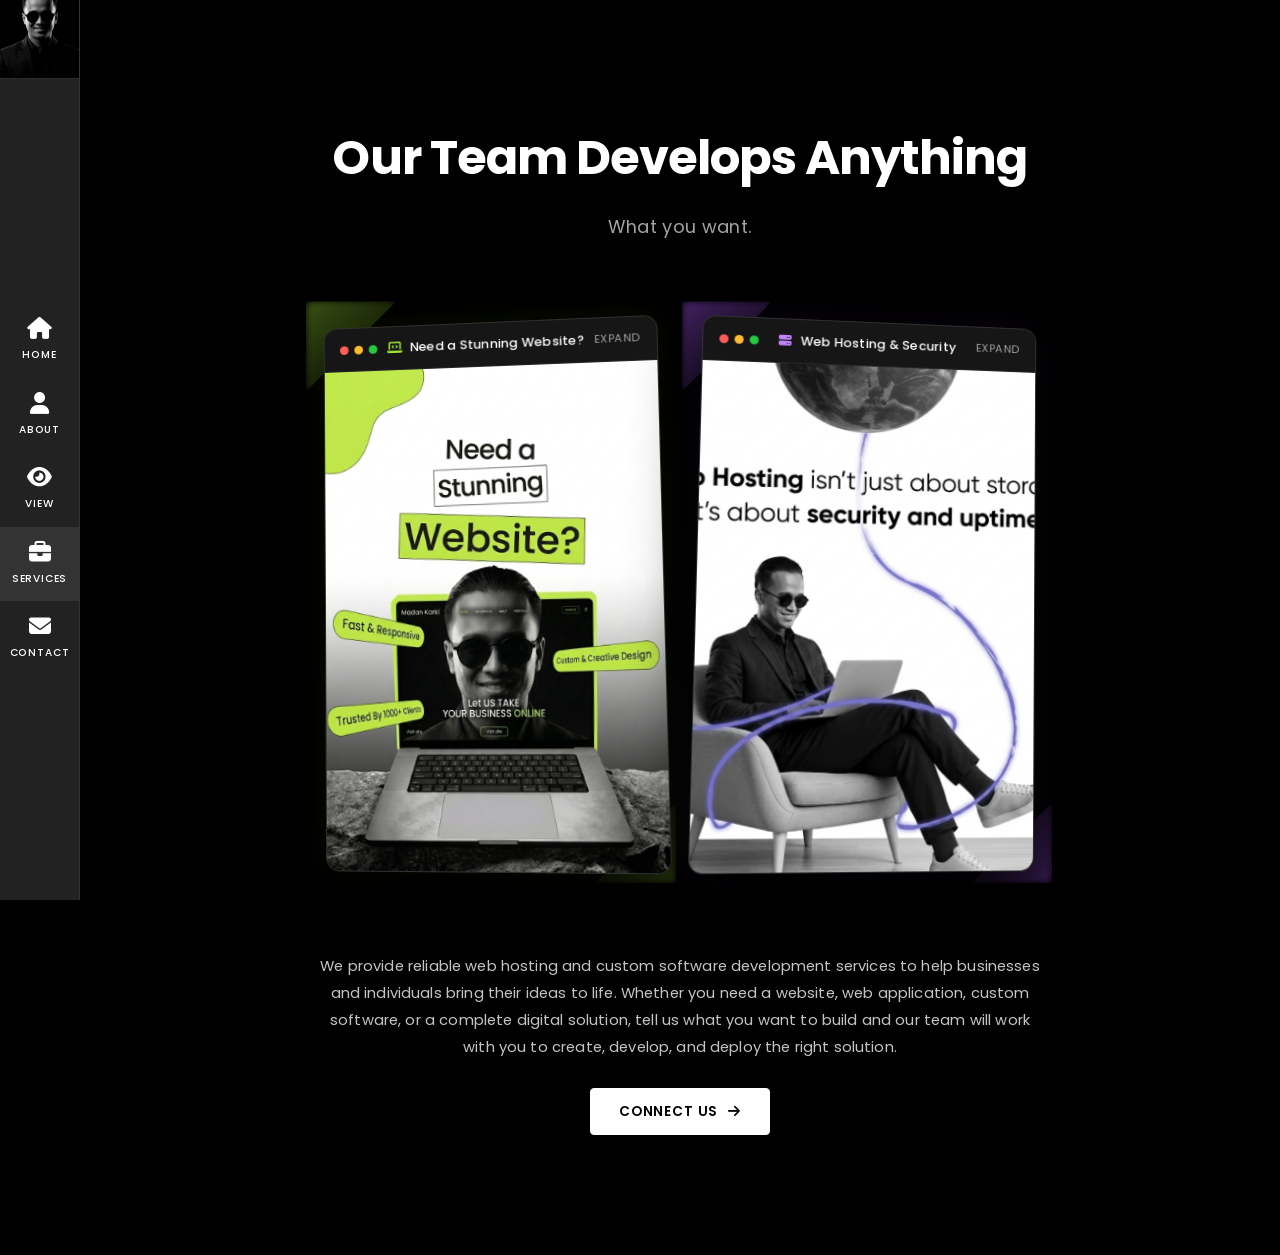
==== services.html @ d1eb4530 "Add services page description, connect button, contact phone input, and SEO optimizations" ====
<!DOCTYPE html>
<html lang="en">

<head>
  <meta charset="UTF-8">
  <meta name="viewport" content="width=device-width, initial-scale=1.0">
  <title>Services | Our Team Develops Anything - Madan Karki</title>
  <meta name="description" content="We provide reliable web hosting and custom software development services to help businesses and individuals bring their ideas to life.">
  <meta name="keywords" content="Madan Karki Services, Web Hosting, Software Development, Custom Web Apps, Web Design Nepal, Digital Solutions">
  <meta name="author" content="Madan Karki">
  <meta name="robots" content="index, follow">

  <!-- Canonical & Social Previews -->
  <link rel="canonical" href="https://madankarki11.com.np/services.html">
  <meta property="og:type" content="website">
  <meta property="og:title" content="Services | Our Team Develops Anything - Madan Karki">
  <meta property="og:description" content="We provide reliable web hosting and custom software development services to help businesses and individuals bring their ideas to life.">
  <meta property="og:url" content="https://madankarki11.com.np/services.html">
  <meta property="og:image" content="https://madankarki11.com.np/assets/images/profile.jpg">
  <meta name="twitter:card" content="summary_large_image">
  <meta name="twitter:title" content="Services | Our Team Develops Anything - Madan Karki">
  <meta name="twitter:description" content="Reliable web hosting and custom software development services by Madan Karki.">
  <meta name="twitter:image" content="https://madankarki11.com.np/assets/images/profile.jpg">

  <!-- Favicon -->
  <link rel="icon" type="image/jpeg" href="assets/images/profile.jpg">

  <!-- Fonts & Icons -->
  <link rel="preconnect" href="https://fonts.googleapis.com">
  <link rel="preconnect" href="https://fonts.gstatic.com" crossorigin>
  <link
    href="https://fonts.googleapis.com/css2?family=Montserrat:wght@400;500;600;700&family=Poppins:wght@300;400;500;600;700&display=swap"
    rel="stylesheet">
  <link rel="stylesheet" href="https://cdnjs.cloudflare.com/ajax/libs/font-awesome/6.5.1/css/all.min.css"
    integrity="sha512-DTOQO9RWCH3ppGqcWaEA1BIZOC6xxalwEsw9c2QQeAIftl+Vegovlnee1c9QX4TctnWMn13TZye+giMm8e2LwA=="
    crossorigin="anonymous" referrerpolicy="no-referrer">
  <link rel="stylesheet" href="css/styles.css?v=2.1">
</head>

<body>

  <!-- Sidebar Navigation -->
  <aside class="sidebar" id="sidebar">
    <div class="sidebar__profile">
      <img src="assets/images/profile.jpg" alt="Madan Karki profile photo" class="sidebar__profile-img">
    </div>
    <nav class="sidebar__nav" aria-label="Primary">
      <ul>
        <li>
          <a href="index.html#home" class="nav-link" data-section="home">
            <i class="nav-icon fa-solid fa-house"></i>
            <span>Home</span>
          </a>
        </li>
        <li>
          <a href="index.html#about" class="nav-link" data-section="about">
            <i class="nav-icon fa-solid fa-user"></i>
            <span>About</span>
          </a>
        </li>
        <li>
          <a href="view.html" class="nav-link" data-section="projects">
            <i class="nav-icon fa-solid fa-eye"></i>
            <span>View</span>
          </a>
        </li>
        <li>
          <a href="services.html" class="nav-link active" data-section="services">
            <i class="nav-icon fa-solid fa-briefcase"></i>
            <span>Services</span>
          </a>
        </li>
        <li>
          <a href="index.html#contact" class="nav-link" data-section="contact">
            <i class="nav-icon fa-solid fa-envelope"></i>
            <span>Contact</span>
          </a>
        </li>
      </ul>
    </nav>
  </aside>

  <!-- Main Content -->
  <main class="main">

    <!-- Services Section -->
    <section class="section hero services-hero">
      <div class="hero__text">
        <h1 class="hero__title">Our Team Develops Anything</h1>
        <p class="hero__subtitle">What you want.</p>
      </div>

      <!-- Side-by-Side Showcase Grid -->
      <div class="services-showcase-grid">

        <!-- Card 1: Web Design & Development Showcase -->
        <div class="services-showcase-wrap">
          <!-- Glowing Triangular Backdrop Accents -->
          <div class="services-triangle-backdrop"></div>
          <div class="services-triangle-backdrop services-triangle-backdrop--bottom"></div>

          <div class="services-mockup-card zoomable-card" id="services-mockup-card-1">
            <div class="services-mockup-header">
              <div class="services-mockup-dots">
                <span></span><span></span><span></span>
              </div>
              <div class="services-mockup-title">
                <i class="fa-solid fa-laptop-code"></i>
                <span>Need a Stunning Website?</span>
              </div>
              <span class="services-mockup-hint">Expand</span>
            </div>
            <div class="services-mockup-body">
              <img src="assets/images/website-image.jpg"
                alt="Need a Stunning Website? Let Us Take Your Business Online - Madan Karki"
                class="services-mockup-img zoomable-img" id="services-mockup-img-1">
            </div>
          </div>
        </div>

        <!-- Card 2: Web Hosting & Security Showcase -->
        <div class="services-showcase-wrap">
          <!-- Glowing Triangular Backdrop Accents (Purple) -->
          <div class="services-triangle-backdrop services-triangle-backdrop--purple"></div>
          <div class="services-triangle-backdrop services-triangle-backdrop--purple-bottom"></div>

          <div class="services-mockup-card services-mockup-card--purple zoomable-card" id="services-mockup-card-2">
            <div class="services-mockup-header">
              <div class="services-mockup-dots">
                <span></span><span></span><span></span>
              </div>
              <div class="services-mockup-title services-mockup-title--purple">
                <i class="fa-solid fa-server"></i>
                <span>Web Hosting &amp; Security</span>
              </div>
              <span class="services-mockup-hint">Expand</span>
            </div>
            <div class="services-mockup-body">
              <img src="assets/images/web-hosting.jpg"
                alt="Web Hosting isn't just about storage it's about security and uptime - Madan Karki"
                class="services-mockup-img zoomable-img" id="services-mockup-img-2">
            </div>
          </div>
        </div>

      </div>

      <!-- Services Description & Call to Action -->
      <div class="services-cta-wrap">
        <p class="services-description">
          We provide reliable web hosting and custom software development services to help businesses and individuals
          bring their ideas to life. Whether you need a website, web application, custom software, or a complete digital
          solution, tell us what you want to build and our team will work with you to create, develop, and deploy the
          right solution.
        </p>
        <a href="index.html#contact" class="services-connect-btn" id="services-connect-btn">
          <span>Connect Us</span>
          <i class="fa-solid fa-arrow-right"></i>
        </a>
      </div>
    </section>

  </main>

  <!-- Lightbox Modal for Full-Screen Image Viewing -->
  <div class="image-lightbox" id="image-lightbox">
    <button type="button" class="lightbox-close" id="lightbox-close" aria-label="Close Lightbox">&times;</button>
    <img src="" alt="Enlarged preview" class="lightbox-img" id="lightbox-img">
    <p class="lightbox-caption" id="lightbox-caption"></p>
  </div>

  <script src="js/main.js?v=2.1"></script>
  <script>
    // Lightbox modal for clicking image to inspect full size
    const lightbox = document.getElementById('image-lightbox');
    const lightboxImg = document.getElementById('lightbox-img');
    const lightboxCaption = document.getElementById('lightbox-caption');
    const lightboxClose = document.getElementById('lightbox-close');

    document.querySelectorAll('.zoomable-img, .zoomable-card').forEach(item => {
      item.addEventListener('click', (e) => {
        const img = item.tagName === 'IMG' ? item : item.querySelector('img');
        if (lightbox && lightboxImg && img) {
          lightboxImg.src = img.src;
          lightboxCaption.textContent = img.alt || 'Services Preview';
          lightbox.classList.add('is-open');
        }
      });
    });

    if (lightboxClose && lightbox) {
      lightboxClose.addEventListener('click', () => {
        lightbox.classList.remove('is-open');
      });

      lightbox.addEventListener('click', (e) => {
        if (e.target === lightbox) {
          lightbox.classList.remove('is-open');
        }
      });
    }

    document.addEventListener('keydown', (e) => {
      if (e.key === 'Escape' && lightbox && lightbox.classList.contains('is-open')) {
        lightbox.classList.remove('is-open');
      }
    });
  </script>
</body>

</html>
---- css/styles.css ----
/* =========================================
   Reset & base
========================================= */
* {
  margin: 0;
  padding: 0;
  box-sizing: border-box;
}

:root {
  --bg: black;
  --bg-elevated: black;
  --sidebar-bg: #222222;
  --text-primary: #ffffff;
  --text-secondary: #a3a3a3;
  --border-subtle: rgba(255, 255, 255, 0.08);
  --accent: #ffffff;
  --sidebar-width: 80px;
  --transition-fast: 0.2s ease;
  --transition-med: 0.35s ease;
  --font: 'Poppins', -apple-system, BlinkMacSystemFont, 'Segoe UI', sans-serif;
}

html {
  scroll-behavior: smooth;
}

body {
  font-family: var(--font);
  background: var(--bg);
  color: var(--text-primary);
  overflow-x: hidden;
  line-height: 1.6;
}

img {
  max-width: 100%;
  display: block;
}

ul {
  list-style: none;
}

a {
  color: inherit;
  text-decoration: none;
}

section.section {
  padding: 120px 6vw;
  min-height: 100vh;
  display: flex;
  flex-direction: column;
  justify-content: center;
}

.section-header {
  margin-bottom: 48px;
}

.section-kicker {
  text-transform: uppercase;
  letter-spacing: 0.2em;
  font-size: 0.75rem;
  color: var(--text-secondary);
  margin-bottom: 8px;
}

.section-title {
  font-size: clamp(1.8rem, 3vw, 2.6rem);
  font-weight: 600;
  color: var(--text-primary);
  font-family: 'Montserrat', sans-serif;
  letter-spacing: -0.01em;
}

/* =========================================
   Sidebar
========================================= */
.sidebar {
  position: fixed;
  top: 0;
  left: 0;
  height: 100vh;
  width: var(--sidebar-width);
  background: var(--sidebar-bg);
  border-right: 1px solid var(--border-subtle);
  display: flex;
  flex-direction: column;
  align-items: center;
  z-index: 100;
}

.sidebar__profile {
  width: 100%;
  aspect-ratio: 1 / 1;
  overflow: hidden;
  border-bottom: 1px solid var(--border-subtle);
  background: #1a1a1a;
}

.sidebar__profile-img {
  width: 100%;
  height: 100%;
  object-fit: cover;
  filter: grayscale(100%) contrast(1.1);
  opacity: 1;
  transition: opacity 0.35s ease, filter 0.35s ease;
}

.sidebar__nav {
  flex: 1;
  display: flex;
  align-items: center;
  width: 100%;
}

.sidebar__nav ul {
  width: 100%;
  display: flex;
  flex-direction: column;
}

.nav-link {
  display: flex;
  flex-direction: column;
  align-items: center;
  justify-content: center;
  gap: 8px;
  width: 100%;
  min-height: 74px;
  padding: 14px 6px;
  background: var(--sidebar-bg);
  color: #ffffff;
  transition: background var(--transition-fast), color var(--transition-fast);
}

.nav-link:hover,
.nav-link:focus-visible {
  background: #ffffff;
  color: #000000;
}

.nav-link:hover .nav-icon,
.nav-link:hover span {
  color: #000000;
}

.nav-link.active {
  background: #333333;
  color: #ffffff;
}

.nav-link.active:hover {
  background: #ffffff;
  color: #000000;
}

.nav-icon {
  font-size: 22px;
  line-height: 1;
  color: inherit;
  transition: color var(--transition-fast), transform var(--transition-fast);
}

.nav-link:hover .nav-icon {
  transform: translateY(-1px);
}

.nav-link span {
  font-size: 0.65rem;
  font-weight: 500;
  letter-spacing: 0.08em;
  text-transform: uppercase;
  color: inherit;
  transition: color var(--transition-fast);
}

/* =========================================
   Main content offset
========================================= */
.main {
  margin-left: var(--sidebar-width);
}

/* =========================================
   Hero
========================================= */
.hero {
  align-items: center;
  text-align: center;
  gap: 40px;
  position: relative;
  padding-top: 100px;
  padding-bottom: 80px;
}

.hero__text {
  max-width: 720px;
}

.hero__title {
  font-size: clamp(2.4rem, 6vw, 4.5rem);
  font-weight: 700;
  letter-spacing: -0.02em;
  color: var(--text-primary);
}

.hero__title span {
  color: var(--text-primary);
}

.hero__subtitle {
  margin-top: 16px;
  font-size: clamp(1rem, 1.6vw, 1.25rem);
  color: var(--text-secondary);
  letter-spacing: 0.02em;
}

.hero__image-wrap {
  position: relative;
  width: min(560px, 90vw);
  max-width: 100%;
  margin: 0 auto;
  border-radius: 6px;
  overflow: hidden;
  background: #0d0d0d;
  box-shadow: 0 25px 50px rgba(0, 0, 0, 0.6);
  cursor: pointer;
  -webkit-tap-highlight-color: transparent;
  user-select: none;
}

.hero__image {
  width: 100%;
  height: auto;
  display: block;
  object-fit: cover;
  filter: grayscale(100%) contrast(1.15);
  transition: opacity 0.5s cubic-bezier(0.4, 0, 0.2, 1), transform 0.5s cubic-bezier(0.4, 0, 0.2, 1), filter 0.35s ease;
}

.hero__image--primary {
  opacity: 1;
  transform: scale(1);
}

.hero__image--hover {
  position: absolute;
  top: 0;
  left: 0;
  width: 100%;
  height: 100%;
  opacity: 0;
  transform: scale(1);
  pointer-events: none;
}

/* Desktop Hover */
@media (hover: hover) {
  .hero__image-wrap:hover .hero__image--primary {
    opacity: 0;
    transform: scale(1.02);
  }

  .hero__image-wrap:hover .hero__image--hover {
    opacity: 1;
    transform: scale(1.02);
  }
}

/* Active / Mobile Tap State */
.hero__image-wrap.is-active .hero__image--primary {
  opacity: 0;
  transform: scale(1.02);
}

.hero__image-wrap.is-active .hero__image--hover {
  opacity: 1;
  transform: scale(1.02);
}

.scroll-cue {
  position: absolute;
  bottom: 24px;
  left: 50%;
  transform: translateX(-50%);
  width: 24px;
  height: 40px;
  border: 1px solid var(--border-subtle);
  border-radius: 20px;
  display: flex;
  justify-content: center;
  padding-top: 6px;
}

.scroll-cue span {
  width: 4px;
  height: 4px;
  background: var(--text-secondary);
  border-radius: 50%;
  animation: scrollcue 1.6s infinite;
}

@keyframes scrollcue {
  0% {
    opacity: 1;
    transform: translateY(0);
  }

  100% {
    opacity: 0;
    transform: translateY(14px);
  }
}

/* =========================================
   Intro (below hero image)
========================================= */
.intro {
  min-height: 0;
  background: #000;
  padding: 70px 6vw 90px;
  display: block;
}

.intro__inner {
  max-width: 1060px;
  margin-left: clamp(24px, 5vw, 70px);
}

.intro__heading {
  font-size: clamp(1.6rem, 3vw, 2.2rem);
  font-weight: 600;
  color: var(--text-primary);
  margin-bottom: 20px;
  font-family: 'Montserrat', sans-serif;
  letter-spacing: -0.01em;
}

.intro__divider {
  border: none;
  border-top: 1px solid var(--border-subtle);
  margin-bottom: 28px;
}

.intro__text {
  color: var(--text-secondary);
  font-size: clamp(1rem, 1.15vw, 1.1rem);
  line-height: 1.85;
  letter-spacing: 0.01em;
}

/* =========================================
   About
========================================= */
.about__grid {
  display: grid;
  grid-template-columns: 1.2fr 1fr 1fr;
  gap: 48px;
}

.about__intro p {
  color: var(--text-secondary);
  margin-bottom: 16px;
}

.about__skills h3,
.about__experience h3 {
  font-size: 1rem;
  text-transform: uppercase;
  letter-spacing: 0.1em;
  margin-bottom: 20px;
  color: var(--text-primary);
}

.skill-list li {
  color: var(--text-secondary);
  padding: 8px 0;
  border-bottom: 1px solid var(--border-subtle);
}

.timeline li {
  padding-bottom: 20px;
  margin-bottom: 20px;
  border-bottom: 1px solid var(--border-subtle);
}

.timeline__year {
  display: block;
  font-size: 0.75rem;
  letter-spacing: 0.08em;
  text-transform: uppercase;
  color: var(--text-secondary);
  margin-bottom: 4px;
}

.timeline__role {
  display: block;
  font-weight: 500;
  margin-bottom: 6px;
}

.timeline p {
  color: var(--text-secondary);
  font-size: 0.9rem;
}

/* =========================================
   Skills
========================================= */
.skills {
  background: #000;
}

.skills .section-header {
  max-width: 1060px;
  margin-left: clamp(24px, 5vw, 70px);
}

.skills__bars {
  display: flex;
  flex-direction: column;
  gap: 34px;
  max-width: 1060px;
  margin-left: clamp(24px, 5vw, 70px);
  margin-bottom: 64px;
  text-align: center;
}

.skill-bar__label {
  display: flex;
  justify-content: space-between;
  margin-bottom: 14px;
  font-size: 0.8rem;
  letter-spacing: 0.12em;
  text-transform: uppercase;
  color: var(--text-primary);
}

.skill-bar__track {
  width: 100%;
  height: 6px;
  background: #2a2a2a;
  border-radius: 3px;
  overflow: hidden;
}

.skill-bar__fill {
  height: 100%;
  background: #f2f2f2;
  border-radius: 3px;
  transition: width 1s ease;
}

.stats {
  display: flex;
  justify-content: space-between;
  align-items: center;
  gap: 24px;
  background: #f2f2f2;
  border-radius: 6px;
  padding: 40px 6vw;
  max-width: 1060px;
  margin-left: clamp(24px, 5vw, 70px);
  margin-bottom: 48px;
}

.stats__item {
  display: flex;
  flex-direction: column;
  align-items: center;
  gap: 6px;
  flex: 1;
  text-align: center;
}

.stats__number {
  font-size: clamp(1.8rem, 3vw, 2.6rem);
  font-weight: 700;
  color: #0a0a0a;
}

.stats__label {
  font-size: 0.8rem;
  letter-spacing: 0.08em;
  text-transform: uppercase;
  color: #4a4a4a;
}

.btn-resume {
  align-self: flex-start;
  width: fit-content;
  display: inline-flex;
  align-items: center;
  gap: 12px;
  background: #f2f2f2;
  color: #0a0a0a;
  padding: 14px 28px;
  border-radius: 4px;
  font-size: 0.85rem;
  font-weight: 600;
  letter-spacing: 0.05em;
  text-transform: uppercase;
  margin-left: clamp(24px, 5vw, 70px);
  transition: background var(--transition-fast), transform var(--transition-fast);
}

.btn-resume:hover {
  background: #ffffff;
  transform: translateY(-2px);
}

/* =========================================
   Reputation
========================================= */
.reputation {
  background: #000;
}

.reputation .section-header {
  max-width: 1060px;
  margin-left: clamp(24px, 5vw, 70px);
}

.reputation__list {
  display: flex;
  flex-direction: column;
  gap: 48px;
  max-width: 1060px;
  margin-left: clamp(24px, 5vw, 70px);
}

.testimonial {
  display: flex;
  align-items: flex-start;
  gap: 20px;
}

.testimonial__avatar {
  width: 56px;
  height: 56px;
  flex-shrink: 0;
  border-radius: 50%;
  object-fit: cover;
  filter: grayscale(100%) contrast(1.1);
}

.testimonial__meta {
  margin-bottom: 10px;
}

.testimonial__name {
  color: var(--text-primary);
  font-weight: 600;
}

.testimonial__position {
  color: var(--text-secondary);
  font-size: 0.9rem;
}

.testimonial__quote {
  color: var(--text-secondary);
  line-height: 1.8;
}

/* =========================================
   Projects
========================================= */
.project-grid {
  display: grid;
  grid-template-columns: repeat(3, 1fr);
  gap: 32px;
}

.project-card {
  background: var(--bg-elevated);
  border: 1px solid var(--border-subtle);
  border-radius: 6px;
  overflow: hidden;
  transition: transform var(--transition-med), border-color var(--transition-med);
}

.project-card:hover {
  transform: translateY(-6px);
  border-color: rgba(255, 255, 255, 0.2);
}

.project-card__image {
  aspect-ratio: 16 / 10;
  overflow: hidden;
  background: #1a1a1a;
}

.project-card__image img {
  width: 100%;
  height: 100%;
  object-fit: cover;
  filter: grayscale(60%);
  transition: filter var(--transition-med), transform var(--transition-med);
}

.project-card:hover .project-card__image img {
  filter: grayscale(0%);
  transform: scale(1.05);
}

.project-card__body {
  padding: 24px;
}

.project-card__body h3 {
  font-size: 1.1rem;
  margin-bottom: 10px;
}

.project-card__body p {
  color: var(--text-secondary);
  font-size: 0.9rem;
  margin-bottom: 16px;
}

.tags {
  display: flex;
  flex-wrap: wrap;
  gap: 8px;
  margin-bottom: 20px;
}

.tags span {
  font-size: 0.7rem;
  letter-spacing: 0.05em;
  text-transform: uppercase;
  color: var(--text-secondary);
  border: 1px solid var(--border-subtle);
  padding: 4px 10px;
  border-radius: 20px;
}

.btn-view {
  display: inline-block;
  font-size: 0.8rem;
  letter-spacing: 0.05em;
  text-transform: uppercase;
  padding: 10px 20px;
  border: 1px solid var(--text-primary);
  border-radius: 4px;
  transition: background var(--transition-fast), color var(--transition-fast);
}

.btn-view:hover {
  background: var(--text-primary);
  color: #000;
}

/* =========================================
   Services Page Showcase
========================================= */
.services-hero {
  min-height: 100vh;
  padding: 60px 4vw 80px;
  display: flex;
  flex-direction: column;
  align-items: center;
  justify-content: center;
  text-align: center;
}

.services-hero .hero__text {
  max-width: 700px;
  text-align: center;
  margin: 0 auto;
}

.services-hero .hero__title {
  font-size: clamp(2rem, 4vw, 3rem);
  font-weight: 700;
  color: var(--text-primary);
  margin-bottom: 10px;
}

.services-hero .hero__subtitle {
  font-size: clamp(1rem, 1.4vw, 1.2rem);
  color: var(--text-secondary);
}

.services-showcase-grid {
  display: flex;
  flex-direction: row;
  justify-content: center;
  align-items: stretch;
  gap: 36px;
  flex-wrap: wrap;
  max-width: 820px;
  width: 100%;
  margin: 36px auto 0;
}

.services-showcase-wrap {
  position: relative;
  flex: 1 1 300px;
  max-width: 340px;
  min-width: 280px;
  perspective: 1200px;
}

/* Subtle glowing triangular backdrop accents */
.services-triangle-backdrop {
  position: absolute;
  top: -16px;
  left: -16px;
  width: 90px;
  height: 90px;
  background: linear-gradient(135deg, rgba(163, 230, 53, 0.35), rgba(163, 230, 53, 0.02));
  clip-path: polygon(0% 0%, 100% 0%, 0% 100%);
  border-radius: 6px;
  filter: blur(3px);
  pointer-events: none;
  z-index: 0;
  animation: triangleGlow 4s ease-in-out infinite alternate;
}

.services-triangle-backdrop--bottom {
  top: auto;
  bottom: -14px;
  right: -14px;
  left: auto;
  width: 80px;
  height: 80px;
  background: linear-gradient(315deg, rgba(163, 230, 53, 0.3), transparent);
  clip-path: polygon(100% 100%, 0% 100%, 100% 0%);
}

.services-triangle-backdrop--purple {
  background: linear-gradient(135deg, rgba(168, 85, 247, 0.4), rgba(168, 85, 247, 0.02));
}

.services-triangle-backdrop--purple-bottom {
  top: auto;
  bottom: -14px;
  right: -14px;
  left: auto;
  width: 80px;
  height: 80px;
  background: linear-gradient(315deg, rgba(168, 85, 247, 0.35), transparent);
  clip-path: polygon(100% 100%, 0% 100%, 100% 0%);
}

@keyframes triangleGlow {
  0% {
    opacity: 0.6;
    transform: scale(0.96) rotate(0deg);
  }

  100% {
    opacity: 1;
    transform: scale(1.06) rotate(3deg);
  }
}

/* Angled Mockup Card with Triangular 3D Perspective */
.services-mockup-card {
  position: relative;
  z-index: 1;
  background: #0f0f0f;
  border: 1px solid rgba(255, 255, 255, 0.14);
  border-radius: 14px;
  overflow: hidden;
  box-shadow: 0 25px 60px rgba(0, 0, 0, 0.8), 0 0 35px rgba(163, 230, 53, 0.08);
  transform: perspective(1000px) rotateY(-3deg) rotateX(2deg) rotate(-1deg);
  transform-origin: center center;
  transition: transform 0.5s cubic-bezier(0.2, 0.8, 0.2, 1),
    border-color 0.4s ease,
    box-shadow 0.4s ease;
  cursor: zoom-in;
  display: flex;
  flex-direction: column;
  height: 100%;
}

.services-mockup-card--purple {
  box-shadow: 0 25px 60px rgba(0, 0, 0, 0.8), 0 0 35px rgba(168, 85, 247, 0.08);
  transform: perspective(1000px) rotateY(3deg) rotateX(2deg) rotate(1deg);
}

.services-mockup-card:hover {
  transform: perspective(1000px) rotateY(0deg) rotateX(0deg) rotate(0deg) scale(1.02);
  border-color: rgba(163, 230, 53, 0.5);
  box-shadow: 0 30px 70px rgba(0, 0, 0, 0.9), 0 0 50px rgba(163, 230, 53, 0.22);
}

.services-mockup-card--purple:hover {
  border-color: rgba(168, 85, 247, 0.6);
  box-shadow: 0 30px 70px rgba(0, 0, 0, 0.9), 0 0 50px rgba(168, 85, 247, 0.25);
}

.services-mockup-header {
  display: flex;
  align-items: center;
  justify-content: space-between;
  padding: 12px 16px;
  background: #161616;
  border-bottom: 1px solid rgba(255, 255, 255, 0.08);
}

.services-mockup-dots {
  display: flex;
  gap: 6px;
}

.services-mockup-dots span {
  width: 9px;
  height: 9px;
  border-radius: 50%;
}

.services-mockup-dots span:nth-child(1) {
  background: #ff5f56;
}

.services-mockup-dots span:nth-child(2) {
  background: #ffbd2e;
}

.services-mockup-dots span:nth-child(3) {
  background: #27c93f;
}

.services-mockup-title {
  font-size: 0.8rem;
  font-weight: 500;
  color: var(--text-primary);
  display: flex;
  align-items: center;
  gap: 8px;
  letter-spacing: 0.02em;
}

.services-mockup-title i {
  color: #a3e635;
}

.services-mockup-title--purple i {
  color: #c084fc;
}

.services-mockup-hint {
  font-size: 0.7rem;
  color: var(--text-secondary);
  text-transform: uppercase;
  letter-spacing: 0.05em;
}

.services-mockup-body {
  position: relative;
  background: #080808;
  overflow: hidden;
  flex: 1;
}

.services-mockup-img {
  width: 100%;
  height: 100%;
  display: block;
  object-fit: cover;
  transition: transform 0.4s ease;
}

.services-mockup-card:hover .services-mockup-img {
  transform: scale(1.015);
}

/* Services CTA & Description Block */
.services-cta-wrap {
  margin: 44px auto 0;
  max-width: 780px;
  width: 100%;
  display: flex;
  flex-direction: column;
  align-items: center;
  text-align: center;
  gap: 26px;
  position: relative;
  z-index: 1;
}

.services-description {
  font-size: clamp(0.92rem, 1.1vw, 1.05rem);
  line-height: 1.85;
  color: #c4c4c4;
  max-width: 720px;
  letter-spacing: 0.01em;
  margin: 0;
}

.services-connect-btn {
  display: inline-flex;
  align-items: center;
  justify-content: center;
  gap: 10px;
  background: #ffffff;
  color: #000000;
  font-size: 0.85rem;
  font-weight: 600;
  letter-spacing: 0.06em;
  text-transform: uppercase;
  padding: 12px 28px;
  border-radius: 4px;
  border: 1px solid #ffffff;
  text-decoration: none;
  cursor: pointer;
  transition: background var(--transition-fast), color var(--transition-fast), border-color var(--transition-fast);
}

.services-connect-btn i {
  font-size: 0.85rem;
}

.services-connect-btn:hover {
  background: transparent;
  color: #ffffff;
  border-color: #ffffff;
}

/* =========================================
   View Page (UI/UX Design Showcase)
========================================= */
.view-hero {
  min-height: 100vh;
  padding-top: 80px;
  padding-bottom: 80px;
}

.view-hero__badges {
  display: flex;
  flex-wrap: wrap;
  gap: 12px;
  justify-content: center;
  margin-top: 24px;
}

.badge {
  display: inline-flex;
  align-items: center;
  gap: 8px;
  padding: 8px 18px;
  background: #161616;
  border: 1px solid var(--border-subtle);
  border-radius: 999px;
  font-size: 0.8rem;
  color: var(--text-secondary);
  letter-spacing: 0.04em;
  transition: border-color var(--transition-fast), color var(--transition-fast), transform var(--transition-fast), background var(--transition-fast), box-shadow var(--transition-fast);
}

.badge:hover {
  border-color: rgba(255, 255, 255, 0.3);
  color: var(--text-primary);
  transform: translateY(-2px);
}

.badge i {
  color: var(--text-primary);
}

.badge--btn {
  cursor: pointer;
  font-family: inherit;
  outline: none;
  background: #1a1a1a;
  border-color: rgba(255, 255, 255, 0.2);
  color: var(--text-primary);
}

.badge--btn:hover,
.badge--btn:focus-visible {
  border-color: rgba(255, 255, 255, 0.6);
  background: #252525;
  box-shadow: 0 4px 15px rgba(0, 0, 0, 0.4);
}

.badge-arrow {
  font-size: 0.7rem;
  transition: transform var(--transition-fast);
  opacity: 0.7;
}

.badge--btn.is-active {
  background: #ffffff;
  color: #000000;
  border-color: #ffffff;
  box-shadow: 0 0 20px rgba(255, 255, 255, 0.3);
}

.badge--btn.is-active i {
  color: #000000;
}

.badge--btn.is-active .badge-arrow {
  transform: rotate(180deg);
}

/* =========================================
   Figma Project Preview Box
========================================= */
.figma-preview-wrapper {
  max-width: 1040px;
  width: 100%;
  margin: 0 auto;
  opacity: 0;
  max-height: 0;
  overflow: hidden;
  transform: translateY(15px);
  transition: opacity 0.4s cubic-bezier(0.16, 1, 0.3, 1),
    max-height 0.45s cubic-bezier(0.16, 1, 0.3, 1),
    transform 0.4s cubic-bezier(0.16, 1, 0.3, 1),
    margin 0.3s ease;
  pointer-events: none;
}

.figma-preview-wrapper.is-open {
  opacity: 1;
  max-height: 1400px;
  margin-top: 36px;
  transform: translateY(0);
  pointer-events: auto;
}

.figma-preview-card {
  background: #111111;
  border: 1px solid rgba(255, 255, 255, 0.12);
  border-radius: 10px;
  overflow: hidden;
  box-shadow: 0 20px 50px rgba(0, 0, 0, 0.7);
  display: flex;
  flex-direction: column;
}

.figma-preview-header {
  display: flex;
  align-items: center;
  justify-content: space-between;
  padding: 12px 18px;
  background: #181818;
  border-bottom: 1px solid rgba(255, 255, 255, 0.08);
}

.figma-preview-dots {
  display: flex;
  gap: 6px;
}

.figma-preview-dots span {
  width: 10px;
  height: 10px;
  border-radius: 50%;
}

.figma-preview-dots span:nth-child(1) {
  background: #ff5f56;
}

.figma-preview-dots span:nth-child(2) {
  background: #ffbd2e;
}

.figma-preview-dots span:nth-child(3) {
  background: #27c93f;
}

.figma-preview-title {
  font-size: 0.85rem;
  font-weight: 500;
  color: var(--text-primary);
  display: flex;
  align-items: center;
  gap: 8px;
  letter-spacing: 0.02em;
}

.figma-preview-title i {
  color: #a259ff;
}

.figma-preview-actions {
  display: flex;
  align-items: center;
  gap: 12px;
}

.figma-preview-hint {
  font-size: 0.72rem;
  color: var(--text-secondary);
  text-transform: uppercase;
  letter-spacing: 0.05em;
}

.figma-preview-close {
  background: none;
  border: none;
  color: var(--text-secondary);
  font-size: 1.4rem;
  line-height: 1;
  cursor: pointer;
  padding: 0 4px;
  transition: color var(--transition-fast);
}

.figma-preview-close:hover {
  color: var(--text-primary);
}

.figma-preview-body {
  position: relative;
  background: #080808;
  padding: 20px;
  display: flex;
  flex-direction: column;
  gap: 24px;
  overflow-y: auto;
  max-height: 80vh;
}

.figma-canvas-preview {
  display: flex;
  align-items: center;
  justify-content: center;
  width: 100%;
}

.figma-preview-img {
  width: 100%;
  height: auto;
  border-radius: 6px;
  box-shadow: 0 8px 30px rgba(0, 0, 0, 0.5);
  cursor: zoom-in;
  transition: transform 0.25s ease, max-width 0.25s ease;
}

.figma-preview-img.is-zoomed {
  width: auto;
  max-width: none;
  cursor: zoom-out;
}

/* =========================================
   Circular Layout for Prototype Screens
========================================= */
.circular-prototypes-wrapper {
  margin-top: 48px;
  width: 100%;
  display: flex;
  flex-direction: column;
  align-items: center;
  text-align: center;
  position: relative;
}

.circular-layout-header {
  margin-bottom: 24px;
}

.circular-layout-title {
  font-family: 'Montserrat', sans-serif;
  font-size: clamp(1.2rem, 2.5vw, 1.6rem);
  font-weight: 600;
  color: var(--text-primary);
  margin-top: 6px;
  margin-bottom: 6px;
}

.circular-layout-subtitle {
  font-size: 0.85rem;
  color: var(--text-secondary);
}

.circular-orbit-stage {
  position: relative;
  width: min(680px, 94vw);
  height: min(680px, 94vw);
  margin: 20px auto 30px;
  display: flex;
  align-items: center;
  justify-content: center;
}

.orbit-ring {
  position: absolute;
  width: 76%;
  height: 76%;
  border-radius: 50%;
  border: 1.5px dashed rgba(255, 255, 255, 0.15);
  box-shadow: 0 0 35px rgba(56, 189, 248, 0.08);
  pointer-events: none;
  animation: orbit-rotate 90s linear infinite;
}

.orbit-ring--inner {
  width: 46%;
  height: 46%;
  border: 1px solid rgba(255, 255, 255, 0.06);
  box-shadow: none;
  animation: orbit-rotate-reverse 60s linear infinite;
}

@keyframes orbit-rotate {
  from {
    transform: rotate(0deg);
  }

  to {
    transform: rotate(360deg);
  }
}

@keyframes orbit-rotate-reverse {
  from {
    transform: rotate(360deg);
  }

  to {
    transform: rotate(0deg);
  }
}

.orbit-center-hub {
  position: absolute;
  width: 110px;
  height: 110px;
  border-radius: 50%;
  background: radial-gradient(circle, #1a1a1a 0%, #0d0d0d 100%);
  border: 1.5px solid rgba(255, 255, 255, 0.18);
  display: flex;
  flex-direction: column;
  align-items: center;
  justify-content: center;
  gap: 3px;
  z-index: 3;
  box-shadow: 0 12px 30px rgba(0, 0, 0, 0.8), 0 0 25px rgba(56, 189, 248, 0.18);
}

.orbit-center-hub i {
  font-size: 22px;
  color: #38bdf8;
}

.orbit-center-hub span {
  font-size: 0.76rem;
  font-weight: 600;
  color: #ffffff;
  letter-spacing: 0.04em;
}

.orbit-center-hub small {
  font-size: 0.62rem;
  color: var(--text-secondary);
  text-transform: uppercase;
  letter-spacing: 0.06em;
}

.orbit-node {
  position: absolute;
  z-index: 6;
  transition: transform 0.35s cubic-bezier(0.16, 1, 0.3, 1), z-index 0.35s;
}

.orbit-node--top {
  top: 1%;
  left: 50%;
  transform: translateX(-50%);
}

.orbit-node--right {
  right: 1%;
  top: 50%;
  transform: translateY(-50%);
}

.orbit-node--bottom {
  bottom: 1%;
  left: 50%;
  transform: translateX(-50%);
}

.orbit-node--left {
  left: 1%;
  top: 50%;
  transform: translateY(-50%);
}

.orbit-card {
  background: #131313;
  border: 1px solid rgba(255, 255, 255, 0.12);
  border-radius: 12px;
  padding: 8px;
  width: clamp(100px, 18vw, 136px);
  box-shadow: 0 12px 28px rgba(0, 0, 0, 0.7);
  display: flex;
  flex-direction: column;
  align-items: center;
  gap: 6px;
  cursor: pointer;
  transition: transform 0.35s cubic-bezier(0.16, 1, 0.3, 1), border-color 0.35s, box-shadow 0.35s;
}

.orbit-card:hover {
  transform: scale(1.1);
  border-color: #38bdf8;
  box-shadow: 0 16px 36px rgba(0, 0, 0, 0.9), 0 0 25px rgba(56, 189, 248, 0.35);
  z-index: 10;
}

.orbit-img-wrap {
  width: 100%;
  background: #000000;
  border-radius: 8px;
  overflow: hidden;
  display: flex;
  justify-content: center;
  align-items: center;
  padding: 4px;
}

.orbit-img {
  width: 100%;
  height: clamp(130px, 23vw, 185px);
  object-fit: contain;
  border-radius: 6px;
  cursor: zoom-in;
  transition: transform 0.25s ease;
}

.orbit-label {
  font-size: 0.72rem;
  font-weight: 500;
  color: var(--text-primary);
  text-align: center;
  white-space: nowrap;
  letter-spacing: 0.02em;
}

@media (max-width: 600px) {
  .circular-orbit-stage {
    width: 360px;
    height: 360px;
  }

  .orbit-center-hub {
    width: 86px;
    height: 86px;
  }

  .orbit-center-hub i {
    font-size: 18px;
  }

  .orbit-center-hub span {
    font-size: 0.68rem;
  }

  .orbit-center-hub small {
    font-size: 0.55rem;
  }

  .orbit-card {
    width: 84px;
    padding: 5px;
    border-radius: 8px;
  }

  .orbit-img {
    height: 105px;
  }

  .orbit-label {
    font-size: 0.6rem;
  }
}

/* Lightbox Modal */
.image-lightbox {
  position: fixed;
  top: 0;
  left: 0;
  width: 100%;
  height: 100%;
  background: rgba(0, 0, 0, 0.92);
  backdrop-filter: blur(8px);
  display: flex;
  flex-direction: column;
  align-items: center;
  justify-content: center;
  z-index: 10000;
  opacity: 0;
  pointer-events: none;
  transition: opacity 0.3s ease;
  padding: 24px;
}

.image-lightbox.is-open {
  opacity: 1;
  pointer-events: auto;
}

.lightbox-img {
  max-width: 90vw;
  max-height: 82vh;
  object-fit: contain;
  border-radius: 8px;
  box-shadow: 0 25px 60px rgba(0, 0, 0, 0.85);
  transform: scale(0.95);
  transition: transform 0.3s cubic-bezier(0.16, 1, 0.3, 1);
}

.image-lightbox.is-open .lightbox-img {
  transform: scale(1);
}

.lightbox-close {
  position: absolute;
  top: 20px;
  right: 24px;
  background: rgba(255, 255, 255, 0.1);
  border: 1px solid rgba(255, 255, 255, 0.2);
  color: #ffffff;
  font-size: 2rem;
  width: 44px;
  height: 44px;
  border-radius: 50%;
  display: flex;
  align-items: center;
  justify-content: center;
  cursor: pointer;
  line-height: 1;
  transition: background var(--transition-fast), transform var(--transition-fast);
}

.lightbox-close:hover {
  background: rgba(255, 255, 255, 0.25);
  transform: scale(1.08);
}

.lightbox-caption {
  margin-top: 14px;
  font-size: 0.85rem;
  color: var(--text-secondary);
  text-align: center;
  max-width: 600px;
}

@media (max-width: 900px) {
  .figma-prototypes-grid {
    grid-template-columns: repeat(2, 1fr);
    gap: 14px;
  }
}

@media (max-width: 480px) {
  .figma-prototypes-grid {
    grid-template-columns: 1fr;
  }
}

@media (max-width: 768px) {
  .figma-preview-hint {
    display: none;
  }

  .figma-preview-header {
    padding: 10px 14px;
  }

  .figma-preview-title {
    font-size: 0.75rem;
  }
}

.projects-showcase,
.ux-process,
.ux-tools {
  min-height: auto;
  padding: 80px 6vw;
}

.projects-showcase .section-header,
.ux-process .section-header,
.ux-tools .section-header {
  max-width: 1060px;
  margin-left: clamp(24px, 5vw, 70px);
}

.projects-showcase .project-grid,
.ux-process .process-grid,
.ux-tools .tools-grid {
  max-width: 1060px;
  margin-left: clamp(24px, 5vw, 70px);
}

.project-card__image--graphic {
  background: linear-gradient(135deg, #181818 0%, #0d0d0d 100%);
  display: flex;
  align-items: center;
  justify-content: center;
  padding: 16px;
}

.mockup-preview {
  width: 100%;
  height: 100%;
  background: #111111;
  border: 1px solid rgba(255, 255, 255, 0.08);
  border-radius: 6px;
  display: flex;
  flex-direction: column;
  overflow: hidden;
  box-shadow: 0 10px 25px rgba(0, 0, 0, 0.5);
  transition: transform var(--transition-med);
}

.project-card:hover .mockup-preview {
  transform: scale(1.03);
}

.mockup-preview__header {
  height: 20px;
  background: #1a1a1a;
  display: flex;
  align-items: center;
  gap: 6px;
  padding: 0 10px;
  border-bottom: 1px solid rgba(255, 255, 255, 0.05);
}

.mockup-preview__header span {
  width: 6px;
  height: 6px;
  border-radius: 50%;
  background: #333333;
}

.mockup-preview__content {
  flex: 1;
  display: flex;
  flex-direction: column;
  align-items: center;
  justify-content: center;
  text-align: center;
  padding: 16px 12px;
  gap: 8px;
}

.mockup-icon {
  font-size: 26px;
  color: var(--text-primary);
  opacity: 0.85;
}

.mockup-preview__content h4 {
  font-size: 0.85rem;
  font-weight: 600;
  color: var(--text-primary);
}

.mockup-preview__content p {
  font-size: 0.72rem;
  color: var(--text-secondary);
  margin-bottom: 0;
}

/* UX Process */
.process-grid {
  display: grid;
  grid-template-columns: repeat(4, 1fr);
  gap: 24px;
}

.process-card {
  background: var(--bg-elevated);
  border: 1px solid var(--border-subtle);
  border-radius: 6px;
  padding: 28px 22px;
  display: flex;
  flex-direction: column;
  gap: 12px;
  transition: transform var(--transition-med), border-color var(--transition-med);
}

.process-card:hover {
  transform: translateY(-4px);
  border-color: rgba(255, 255, 255, 0.25);
}

.process-number {
  font-family: 'Montserrat', sans-serif;
  font-size: 1.8rem;
  font-weight: 700;
  color: rgba(255, 255, 255, 0.25);
  line-height: 1;
}

.process-card h3 {
  font-size: 1rem;
  font-weight: 600;
  color: var(--text-primary);
}

.process-card p {
  font-size: 0.85rem;
  color: var(--text-secondary);
  line-height: 1.6;
}

/* UX Tools */
.tools-grid {
  display: grid;
  grid-template-columns: repeat(4, 1fr);
  gap: 24px;
}

.tool-item {
  background: var(--bg-elevated);
  border: 1px solid var(--border-subtle);
  border-radius: 6px;
  padding: 24px 20px;
  text-align: center;
  transition: transform var(--transition-fast), border-color var(--transition-fast);
}

.tool-item:hover {
  transform: translateY(-3px);
  border-color: rgba(255, 255, 255, 0.25);
}

.tool-icon {
  font-size: 28px;
  color: var(--text-primary);
  margin-bottom: 14px;
}

.tool-item h4 {
  font-size: 0.95rem;
  margin-bottom: 8px;
  color: var(--text-primary);
}

.tool-item p {
  font-size: 0.8rem;
  color: var(--text-secondary);
  line-height: 1.5;
}

/* View Footer */
.view-footer {
  min-height: auto;
  padding-top: 60px;
  padding-bottom: 40px;
  text-align: center;
}

.view-footer__content {
  max-width: 600px;
  margin: 0 auto;
  display: flex;
  flex-direction: column;
  align-items: center;
  gap: 18px;
}

.view-footer__content h2 {
  font-family: 'Montserrat', sans-serif;
  font-size: clamp(1.4rem, 2.5vw, 2rem);
  font-weight: 600;
}

.view-footer__content p {
  color: var(--text-secondary);
  font-size: 1rem;
}

.view-footer .btn-resume {
  margin-left: 0;
}

/* =========================================
   Contact
========================================= */
.contact__grid {
  display: grid;
  grid-template-columns: 1fr 1fr;
  gap: 64px;
  max-width: 1060px;
  margin-left: clamp(24px, 5vw, 70px);
}

.contact .section-header {
  max-width: 1060px;
  margin-left: clamp(24px, 5vw, 70px);
}

.contact__lead {
  color: var(--text-secondary);
  max-width: 420px;
  margin-bottom: 24px;
}

.contact__email {
  display: inline-block;
  font-size: 1.4rem;
  font-weight: 500;
  border-bottom: 1px solid var(--text-primary);
  margin-bottom: 32px;
  transition: color var(--transition-fast), border-color var(--transition-fast);
}

.contact__email:hover {
  color: var(--text-secondary);
  border-color: var(--text-secondary);
}

.socials {
  display: flex;
  gap: 20px;
}

.socials a {
  font-size: 0.85rem;
  letter-spacing: 0.05em;
  text-transform: uppercase;
  color: var(--text-secondary);
  transition: color var(--transition-fast);
}

.socials a:hover {
  color: var(--text-primary);
}

.contact__form {
  display: flex;
  flex-direction: column;
  gap: 20px;
}

.form-row {
  display: flex;
  flex-direction: column;
  gap: 8px;
}

.form-row label {
  font-size: 0.75rem;
  letter-spacing: 0.08em;
  text-transform: uppercase;
  color: var(--text-secondary);
}

.form-row input,
.form-row textarea {
  background: var(--bg-elevated);
  border: 1px solid var(--border-subtle);
  border-radius: 4px;
  padding: 12px 14px;
  color: var(--text-primary);
  font-family: var(--font);
  font-size: 0.95rem;
  transition: border-color var(--transition-fast);
  resize: vertical;
}

.form-row input:focus,
.form-row textarea:focus {
  outline: none;
  border-color: var(--text-primary);
}

.btn-submit {
  align-self: flex-start;
  background: var(--text-primary);
  color: #000;
  border: none;
  padding: 12px 28px;
  border-radius: 4px;
  font-family: var(--font);
  font-size: 0.85rem;
  letter-spacing: 0.05em;
  text-transform: uppercase;
  cursor: pointer;
  transition: opacity var(--transition-fast);
}

.btn-submit:hover {
  opacity: 0.85;
}

.form-status {
  font-size: 0.85rem;
  color: var(--text-secondary);
  min-height: 1.2em;
}

.footer {
  margin-top: 80px;
  padding-top: 24px;
  border-top: 1px solid var(--border-subtle);
  color: var(--text-secondary);
  font-size: 0.8rem;
  text-align: center;
  max-width: 1060px;
  margin-left: clamp(24px, 5vw, 70px);
}

/* =========================================
   Responsive
========================================= */
@media (max-width: 1024px) {
  .about__grid {
    grid-template-columns: 1fr 1fr;
  }

  .about__intro {
    grid-column: 1 / -1;
  }

  .project-grid {
    grid-template-columns: repeat(2, 1fr);
  }

  .process-grid,
  .tools-grid {
    grid-template-columns: repeat(2, 1fr);
  }
}

@media (max-width: 768px) {
  :root {
    --sidebar-width: 100%;
  }

  .sidebar {
    top: auto;
    bottom: 0;
    left: 0;
    right: 0;
    height: calc(70px + env(safe-area-inset-bottom, 0px));
    padding-bottom: env(safe-area-inset-bottom, 0px);
    width: 100%;
    flex-direction: row;
    border-right: none;
    border-top: 1px solid var(--border-subtle);
    z-index: 9999;
    background: var(--sidebar-bg);
  }

  .sidebar__profile {
    display: none;
  }

  .sidebar__nav {
    width: 100%;
    height: 100%;
  }

  .sidebar__nav ul {
    flex-direction: row;
    justify-content: space-around;
    align-items: stretch;
    height: 100%;
    width: 100%;
    margin: 0;
    padding: 0;
  }

  .sidebar__nav ul li {
    flex: 1;
    display: flex;
    height: 100%;
  }

  .nav-link {
    width: 100%;
    height: 100%;
    min-height: 100%;
    padding: 8px 4px;
    gap: 6px;
    display: flex;
    flex-direction: column;
    align-items: center;
    justify-content: center;
    cursor: pointer;
    -webkit-tap-highlight-color: rgba(255, 255, 255, 0.15);
    touch-action: manipulation;
    user-select: none;
  }

  .nav-link:active {
    background: #444444;
  }

  .nav-icon {
    font-size: 20px;
    pointer-events: none;
  }

  .nav-link span {
    font-size: 0.62rem;
    pointer-events: none;
  }

  .main {
    margin-left: 0;
    padding-bottom: calc(80px + env(safe-area-inset-bottom, 0px));
  }

  section.section {
    padding: 80px 6vw;
  }

  .intro__inner,
  .skills .section-header,
  .skills__bars,
  .stats,
  .btn-resume,
  .reputation .section-header,
  .reputation__list,
  .contact .section-header,
  .contact__grid,
  .footer,
  .projects-showcase .section-header,
  .projects-showcase .project-grid,
  .ux-process .section-header,
  .ux-process .process-grid,
  .ux-tools .section-header,
  .ux-tools .tools-grid {
    margin-left: 0;
  }

  .about__grid,
  .contact__grid {
    grid-template-columns: 1fr;
    gap: 40px;
  }

  .project-grid,
  .process-grid,
  .tools-grid {
    grid-template-columns: 1fr;
  }

  .stats {
    flex-wrap: wrap;
  }

  .stats__item {
    flex: 1 1 40%;
  }

  .testimonial {
    gap: 14px;
  }

  .testimonial__avatar {
    width: 44px;
    height: 44px;
  }
}

@media (max-width: 480px) {
  .hero {
    padding-top: 60px;
  }

  .hero__title {
    font-size: 2rem;
  }

  .intro {
    padding: 50px 6vw 60px;
  }
}
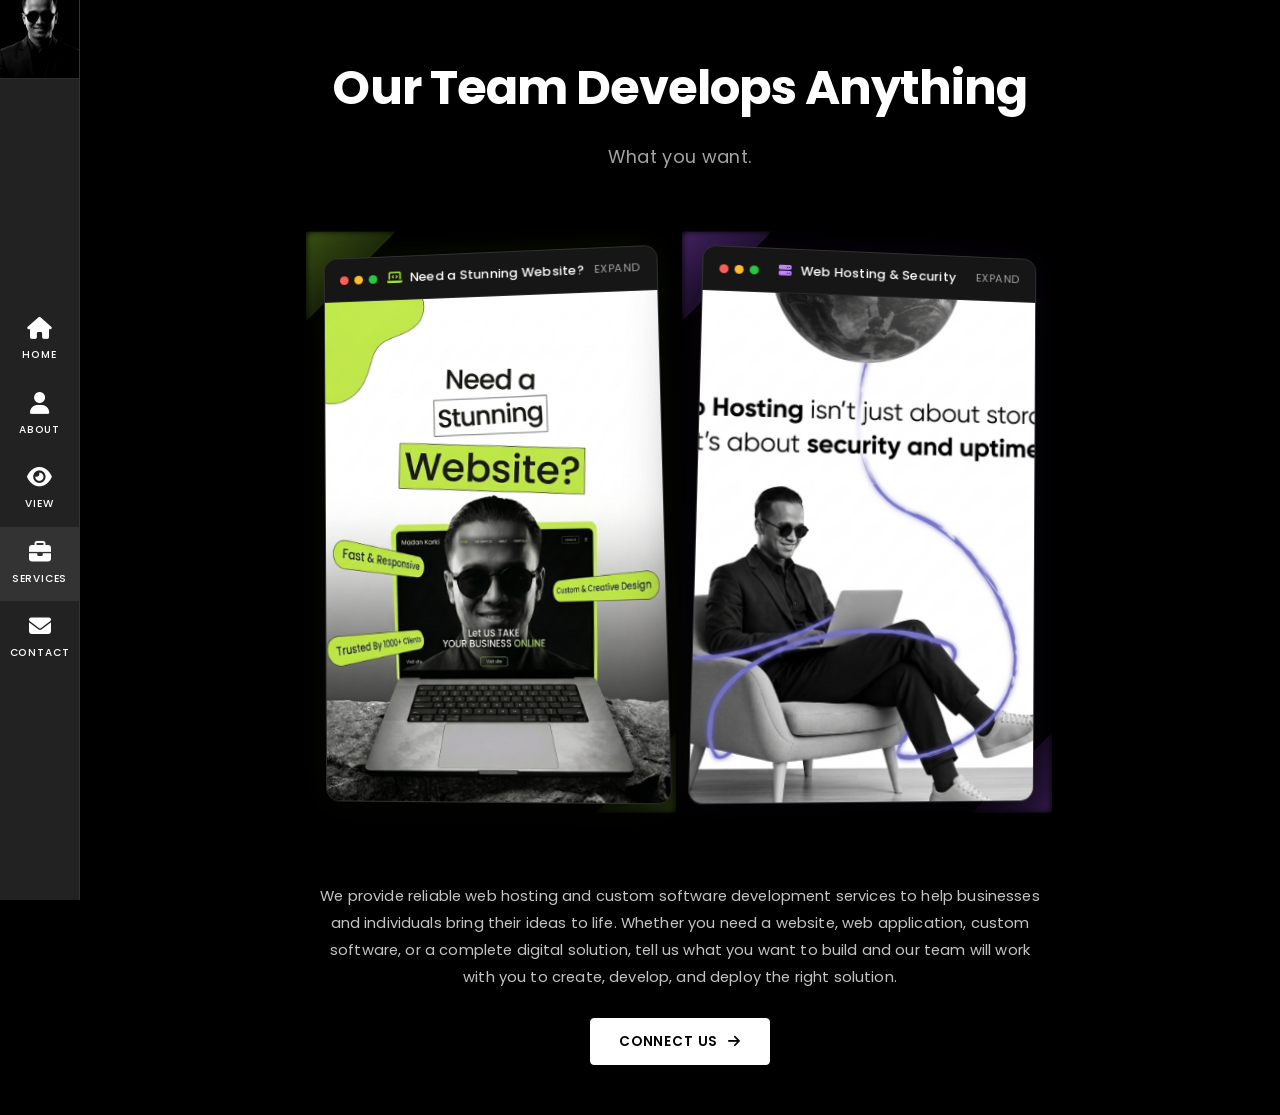
==== commit ff6920bb: "Remove increase and decrease buttons from number input field and optimize for mobile and web" ====
--- a/services.html
+++ b/services.html
@@ -34,7 +34,7 @@
   <link rel="stylesheet" href="https://cdnjs.cloudflare.com/ajax/libs/font-awesome/6.5.1/css/all.min.css"
     integrity="sha512-DTOQO9RWCH3ppGqcWaEA1BIZOC6xxalwEsw9c2QQeAIftl+Vegovlnee1c9QX4TctnWMn13TZye+giMm8e2LwA=="
     crossorigin="anonymous" referrerpolicy="no-referrer">
-  <link rel="stylesheet" href="css/styles.css?v=2.1">
+  <link rel="stylesheet" href="css/styles.css?v=2.5">
 </head>
 
 <body>
--- a/css/styles.css
+++ b/css/styles.css
@@ -48,15 +48,13 @@
 }
 
 section.section {
-  padding: 120px 6vw;
-  min-height: 100vh;
-  display: flex;
-  flex-direction: column;
-  justify-content: center;
+  padding: 50px 6vw;
+  display: flex;
+  flex-direction: column;
 }
 
 .section-header {
-  margin-bottom: 48px;
+  margin-bottom: 30px;
 }
 
 .section-kicker {
@@ -188,6 +186,8 @@
    Hero
 ========================================= */
 .hero {
+  min-height: 100vh;
+  justify-content: center;
   align-items: center;
   text-align: center;
   gap: 40px;
@@ -318,10 +318,11 @@
 /* =========================================
    Intro (below hero image)
 ========================================= */
+section.intro,
 .intro {
   min-height: 0;
   background: #000;
-  padding: 70px 6vw 90px;
+  padding: 45px 6vw 30px;
   display: block;
 }
 
@@ -334,7 +335,7 @@
   font-size: clamp(1.6rem, 3vw, 2.2rem);
   font-weight: 600;
   color: var(--text-primary);
-  margin-bottom: 20px;
+  margin-bottom: 16px;
   font-family: 'Montserrat', sans-serif;
   letter-spacing: -0.01em;
 }
@@ -342,13 +343,13 @@
 .intro__divider {
   border: none;
   border-top: 1px solid var(--border-subtle);
-  margin-bottom: 28px;
+  margin-bottom: 22px;
 }
 
 .intro__text {
   color: var(--text-secondary);
   font-size: clamp(1rem, 1.15vw, 1.1rem);
-  line-height: 1.85;
+  line-height: 1.68;
   letter-spacing: 0.01em;
 }
 
@@ -410,29 +411,35 @@
 /* =========================================
    Skills
 ========================================= */
+section.skills,
 .skills {
+  min-height: 0;
+  padding: 35px 6vw 45px;
   background: #000;
+  display: flex;
+  flex-direction: column;
 }
 
 .skills .section-header {
   max-width: 1060px;
   margin-left: clamp(24px, 5vw, 70px);
+  margin-bottom: 30px;
 }
 
 .skills__bars {
   display: flex;
   flex-direction: column;
-  gap: 34px;
+  gap: 24px;
   max-width: 1060px;
   margin-left: clamp(24px, 5vw, 70px);
-  margin-bottom: 64px;
+  margin-bottom: 34px;
   text-align: center;
 }
 
 .skill-bar__label {
   display: flex;
   justify-content: space-between;
-  margin-bottom: 14px;
+  margin-bottom: 10px;
   font-size: 0.8rem;
   letter-spacing: 0.12em;
   text-transform: uppercase;
@@ -461,10 +468,10 @@
   gap: 24px;
   background: #f2f2f2;
   border-radius: 6px;
-  padding: 40px 6vw;
+  padding: 26px 4vw;
   max-width: 1060px;
   margin-left: clamp(24px, 5vw, 70px);
-  margin-bottom: 48px;
+  margin-bottom: 30px;
 }
 
 .stats__item {
@@ -515,19 +522,25 @@
 /* =========================================
    Reputation
 ========================================= */
+section.reputation,
 .reputation {
+  min-height: 0;
+  padding: 35px 6vw 45px;
   background: #000;
+  display: flex;
+  flex-direction: column;
 }
 
 .reputation .section-header {
   max-width: 1060px;
   margin-left: clamp(24px, 5vw, 70px);
+  margin-bottom: 30px;
 }
 
 .reputation__list {
   display: flex;
   flex-direction: column;
-  gap: 48px;
+  gap: 28px;
   max-width: 1060px;
   margin-left: clamp(24px, 5vw, 70px);
 }
@@ -1686,10 +1699,18 @@
 /* =========================================
    Contact
 ========================================= */
+section.contact,
+.contact {
+  min-height: 0;
+  padding: 35px 6vw 55px;
+  display: flex;
+  flex-direction: column;
+}
+
 .contact__grid {
   display: grid;
   grid-template-columns: 1fr 1fr;
-  gap: 64px;
+  gap: 52px;
   max-width: 1060px;
   margin-left: clamp(24px, 5vw, 70px);
 }
@@ -1697,6 +1718,7 @@
 .contact .section-header {
   max-width: 1060px;
   margin-left: clamp(24px, 5vw, 70px);
+  margin-bottom: 30px;
 }
 
 .contact__lead {
@@ -1763,15 +1785,33 @@
   padding: 12px 14px;
   color: var(--text-primary);
   font-family: var(--font);
-  font-size: 0.95rem;
+  font-size: 16px;
   transition: border-color var(--transition-fast);
   resize: vertical;
+  -webkit-appearance: none;
+  appearance: none;
 }
 
 .form-row input:focus,
 .form-row textarea:focus {
   outline: none;
   border-color: var(--text-primary);
+}
+
+/* Hide increase/decrease spinner buttons on number inputs across all web and mobile browsers */
+input[type="number"]::-webkit-outer-spin-button,
+input[type="number"]::-webkit-inner-spin-button,
+input::-webkit-outer-spin-button,
+input::-webkit-inner-spin-button {
+  -webkit-appearance: none;
+  -moz-appearance: none;
+  appearance: none;
+  margin: 0;
+}
+
+input[type="number"] {
+  -moz-appearance: textfield;
+  appearance: textfield;
 }
 
 .btn-submit {
@@ -1800,7 +1840,7 @@
 }
 
 .footer {
-  margin-top: 80px;
+  margin-top: 48px;
   padding-top: 24px;
   border-top: 1px solid var(--border-subtle);
   color: var(--text-secondary);
@@ -1913,7 +1953,39 @@
   }
 
   section.section {
-    padding: 80px 6vw;
+    padding: 36px 6vw;
+  }
+
+  section.intro,
+  .intro {
+    padding: 30px 6vw 18px;
+  }
+
+  section.skills,
+  .skills,
+  section.reputation,
+  .reputation,
+  section.contact,
+  .contact {
+    padding: 22px 6vw 30px;
+  }
+
+  .skills__bars {
+    gap: 18px;
+    margin-bottom: 24px;
+  }
+
+  .stats {
+    padding: 20px 18px;
+    margin-bottom: 24px;
+  }
+
+  .reputation__list {
+    gap: 24px;
+  }
+
+  .footer {
+    margin-top: 36px;
   }
 
   .intro__inner,
@@ -1938,7 +2010,7 @@
   .about__grid,
   .contact__grid {
     grid-template-columns: 1fr;
-    gap: 40px;
+    gap: 32px;
   }
 
   .project-grid,
@@ -1967,14 +2039,153 @@
 
 @media (max-width: 480px) {
   .hero {
-    padding-top: 60px;
+    padding-top: 50px;
   }
 
   .hero__title {
     font-size: 2rem;
   }
 
+  section.intro,
   .intro {
-    padding: 50px 6vw 60px;
+    padding: 20px 6vw 10px;
+  }
+
+  section.skills,
+  .skills,
+  section.reputation,
+  .reputation,
+  section.contact,
+  .contact {
+    padding: 14px 6vw 20px;
+  }
+}
+
+/* =========================================
+   Toast Notification System
+========================================= */
+.toast-container {
+  position: fixed;
+  bottom: 28px;
+  right: 28px;
+  z-index: 99999;
+  display: flex;
+  flex-direction: column;
+  gap: 12px;
+  max-width: calc(100vw - 32px);
+  pointer-events: none;
+}
+
+.toast {
+  pointer-events: auto;
+  display: flex;
+  align-items: flex-start;
+  gap: 14px;
+  background: rgba(18, 18, 18, 0.95);
+  backdrop-filter: blur(16px);
+  -webkit-backdrop-filter: blur(16px);
+  border: 1px solid rgba(74, 222, 128, 0.4);
+  box-shadow: 0 16px 40px rgba(0, 0, 0, 0.6), 0 0 24px rgba(74, 222, 128, 0.15);
+  color: #ffffff;
+  padding: 16px 20px 18px;
+  border-radius: 8px;
+  width: 400px;
+  max-width: 100%;
+  position: relative;
+  overflow: hidden;
+  transform: translateY(24px) scale(0.95);
+  opacity: 0;
+  transition: transform 0.35s cubic-bezier(0.16, 1, 0.3, 1), opacity 0.35s cubic-bezier(0.16, 1, 0.3, 1);
+}
+
+.toast.is-visible {
+  transform: translateY(0) scale(1);
+  opacity: 1;
+}
+
+.toast.is-hiding {
+  transform: translateY(12px) scale(0.95);
+  opacity: 0;
+  transition: transform 0.25s ease, opacity 0.25s ease;
+}
+
+.toast__icon {
+  color: #4ade80;
+  font-size: 1.35rem;
+  flex-shrink: 0;
+  margin-top: 1px;
+}
+
+.toast__content {
+  flex: 1;
+  min-width: 0;
+}
+
+.toast__title {
+  font-size: 0.92rem;
+  font-weight: 600;
+  color: #ffffff;
+  margin-bottom: 3px;
+  letter-spacing: 0.02em;
+}
+
+.toast__message {
+  font-size: 0.85rem;
+  line-height: 1.45;
+  color: #e2e8f0;
+  margin: 0;
+}
+
+.toast__close {
+  background: transparent;
+  border: none;
+  color: #94a3b8;
+  font-size: 1.25rem;
+  line-height: 1;
+  cursor: pointer;
+  padding: 2px 6px;
+  border-radius: 4px;
+  margin-top: -2px;
+  margin-right: -6px;
+  transition: color var(--transition-fast), background-color var(--transition-fast);
+}
+
+.toast__close:hover {
+  color: #ffffff;
+  background: rgba(255, 255, 255, 0.1);
+}
+
+.toast__progress {
+  position: absolute;
+  bottom: 0;
+  left: 0;
+  height: 3px;
+  background: #4ade80;
+  width: 100%;
+  transform-origin: left;
+  animation: toastProgressBar linear forwards;
+}
+
+@keyframes toastProgressBar {
+  from {
+    transform: scaleX(1);
+  }
+
+  to {
+    transform: scaleX(0);
+  }
+}
+
+@media (max-width: 480px) {
+  .toast-container {
+    bottom: 80px;
+    right: 14px;
+    left: 14px;
+    max-width: calc(100vw - 28px);
+  }
+
+  .toast {
+    width: 100%;
+    padding: 14px 16px 16px;
   }
 }
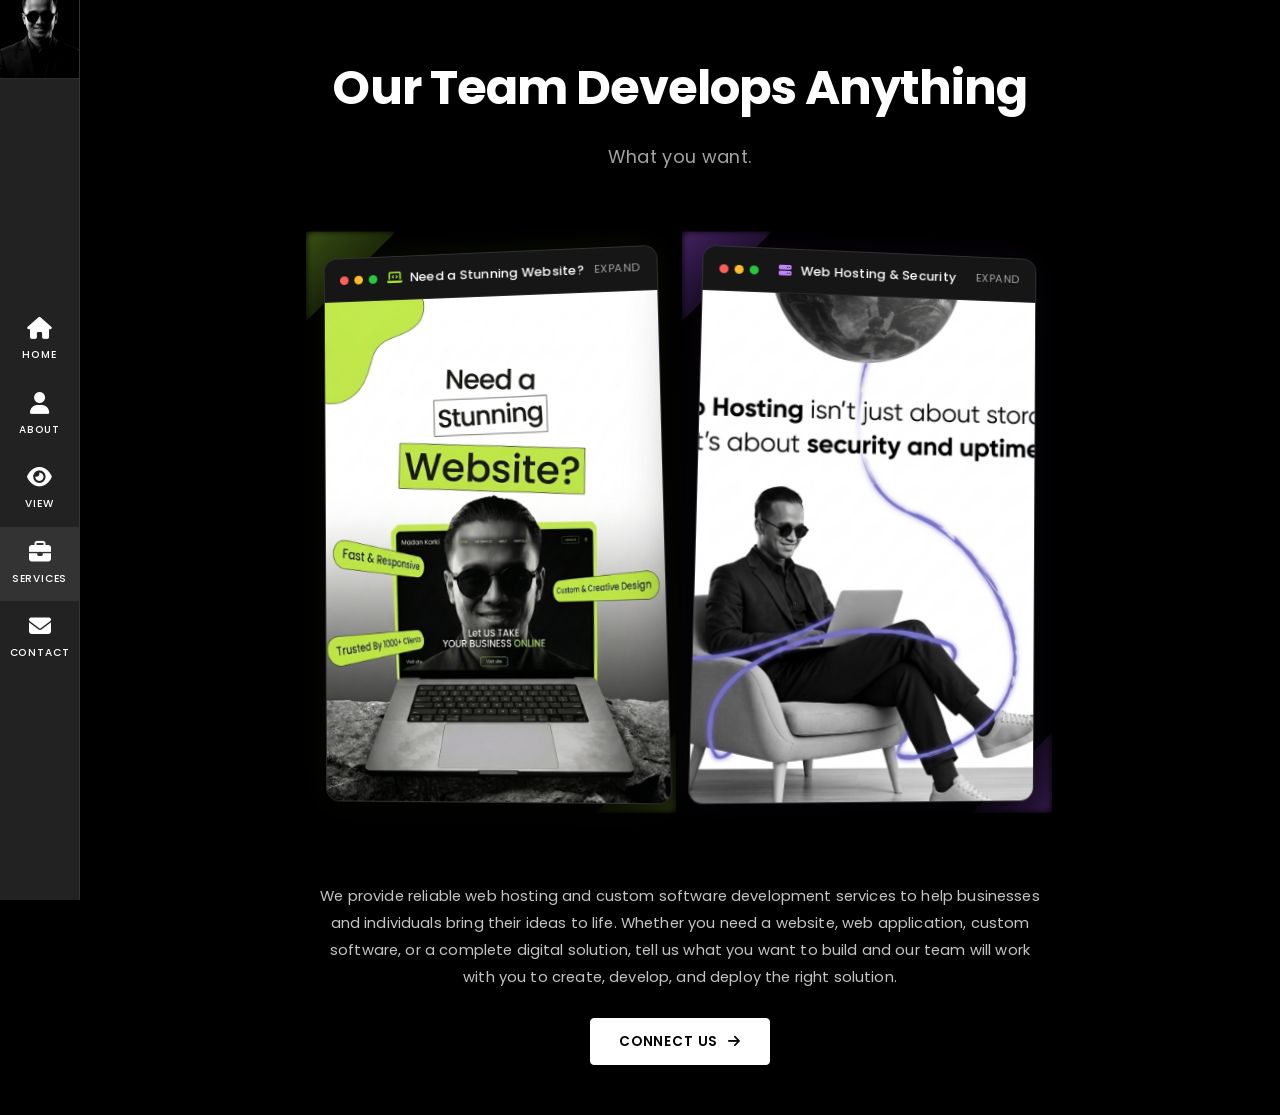
==== commit 6f7bd638: "Fix Figma and Design System buttons, image display on view page, and bust cache" ====
--- a/services.html
+++ b/services.html
@@ -5,8 +5,10 @@
   <meta charset="UTF-8">
   <meta name="viewport" content="width=device-width, initial-scale=1.0">
   <title>Services | Our Team Develops Anything - Madan Karki</title>
-  <meta name="description" content="We provide reliable web hosting and custom software development services to help businesses and individuals bring their ideas to life.">
-  <meta name="keywords" content="Madan Karki Services, Web Hosting, Software Development, Custom Web Apps, Web Design Nepal, Digital Solutions">
+  <meta name="description"
+    content="We provide reliable web hosting and custom software development services to help businesses and individuals bring their ideas to life.">
+  <meta name="keywords"
+    content="Madan Karki Services, Web Hosting, Software Development, Custom Web Apps, Web Design Nepal, Digital Solutions">
   <meta name="author" content="Madan Karki">
   <meta name="robots" content="index, follow">
 
@@ -14,12 +16,14 @@
   <link rel="canonical" href="https://madankarki11.com.np/services.html">
   <meta property="og:type" content="website">
   <meta property="og:title" content="Services | Our Team Develops Anything - Madan Karki">
-  <meta property="og:description" content="We provide reliable web hosting and custom software development services to help businesses and individuals bring their ideas to life.">
+  <meta property="og:description"
+    content="We provide reliable web hosting and custom software development services to help businesses and individuals bring their ideas to life.">
   <meta property="og:url" content="https://madankarki11.com.np/services.html">
   <meta property="og:image" content="https://madankarki11.com.np/assets/images/profile.jpg">
   <meta name="twitter:card" content="summary_large_image">
   <meta name="twitter:title" content="Services | Our Team Develops Anything - Madan Karki">
-  <meta name="twitter:description" content="Reliable web hosting and custom software development services by Madan Karki.">
+  <meta name="twitter:description"
+    content="Reliable web hosting and custom software development services by Madan Karki.">
   <meta name="twitter:image" content="https://madankarki11.com.np/assets/images/profile.jpg">
 
   <!-- Favicon -->
@@ -34,7 +38,7 @@
   <link rel="stylesheet" href="https://cdnjs.cloudflare.com/ajax/libs/font-awesome/6.5.1/css/all.min.css"
     integrity="sha512-DTOQO9RWCH3ppGqcWaEA1BIZOC6xxalwEsw9c2QQeAIftl+Vegovlnee1c9QX4TctnWMn13TZye+giMm8e2LwA=="
     crossorigin="anonymous" referrerpolicy="no-referrer">
-  <link rel="stylesheet" href="css/styles.css?v=2.5">
+  <link rel="stylesheet" href="css/styles.css?v=3.0">
 </head>
 
 <body>
@@ -169,7 +173,7 @@
     <p class="lightbox-caption" id="lightbox-caption"></p>
   </div>
 
-  <script src="js/main.js?v=2.1"></script>
+  <script src="js/main.js?v=3.0"></script>
   <script>
     // Lightbox modal for clicking image to inspect full size
     const lightbox = document.getElementById('image-lightbox');
--- a/css/styles.css
+++ b/css/styles.css
@@ -942,8 +942,10 @@
 ========================================= */
 .view-hero {
   min-height: 100vh;
-  padding-top: 80px;
+  padding-top: 60px;
   padding-bottom: 80px;
+  justify-content: flex-start;
+  gap: 24px;
 }
 
 .view-hero__badges {
@@ -951,7 +953,7 @@
   flex-wrap: wrap;
   gap: 12px;
   justify-content: center;
-  margin-top: 24px;
+  margin-top: 16px;
 }
 
 .badge {
@@ -1025,20 +1027,21 @@
   opacity: 0;
   max-height: 0;
   overflow: hidden;
-  transform: translateY(15px);
-  transition: opacity 0.4s cubic-bezier(0.16, 1, 0.3, 1),
-    max-height 0.45s cubic-bezier(0.16, 1, 0.3, 1),
-    transform 0.4s cubic-bezier(0.16, 1, 0.3, 1),
+  transform: translateY(10px);
+  transition: opacity 0.35s ease,
+    max-height 0.45s ease,
+    transform 0.35s ease,
     margin 0.3s ease;
   pointer-events: none;
 }
 
 .figma-preview-wrapper.is-open {
   opacity: 1;
-  max-height: 1400px;
-  margin-top: 36px;
+  max-height: 2600px;
+  margin-top: 32px;
   transform: translateY(0);
   pointer-events: auto;
+  overflow: visible;
 }
 
 .figma-preview-card {
@@ -1132,8 +1135,7 @@
   display: flex;
   flex-direction: column;
   gap: 24px;
-  overflow-y: auto;
-  max-height: 80vh;
+  overflow: hidden;
 }
 
 .figma-canvas-preview {
@@ -1356,13 +1358,13 @@
 
 @media (max-width: 600px) {
   .circular-orbit-stage {
-    width: 360px;
-    height: 360px;
+    width: min(340px, 92vw);
+    height: min(340px, 92vw);
   }
 
   .orbit-center-hub {
-    width: 86px;
-    height: 86px;
+    width: 80px;
+    height: 80px;
   }
 
   .orbit-center-hub i {
@@ -1370,25 +1372,25 @@
   }
 
   .orbit-center-hub span {
-    font-size: 0.68rem;
+    font-size: 0.65rem;
   }
 
   .orbit-center-hub small {
-    font-size: 0.55rem;
+    font-size: 0.52rem;
   }
 
   .orbit-card {
-    width: 84px;
+    width: 78px;
     padding: 5px;
     border-radius: 8px;
   }
 
   .orbit-img {
-    height: 105px;
+    height: 96px;
   }
 
   .orbit-label {
-    font-size: 0.6rem;
+    font-size: 0.56rem;
   }
 }
 
@@ -1785,11 +1787,9 @@
   padding: 12px 14px;
   color: var(--text-primary);
   font-family: var(--font);
-  font-size: 16px;
+  font-size: 0.95rem;
   transition: border-color var(--transition-fast);
   resize: vertical;
-  -webkit-appearance: none;
-  appearance: none;
 }
 
 .form-row input:focus,
@@ -1798,14 +1798,10 @@
   border-color: var(--text-primary);
 }
 
-/* Hide increase/decrease spinner buttons on number inputs across all web and mobile browsers */
+/* Hide increase/decrease spinner buttons on number inputs */
 input[type="number"]::-webkit-outer-spin-button,
-input[type="number"]::-webkit-inner-spin-button,
-input::-webkit-outer-spin-button,
-input::-webkit-inner-spin-button {
+input[type="number"]::-webkit-inner-spin-button {
   -webkit-appearance: none;
-  -moz-appearance: none;
-  appearance: none;
   margin: 0;
 }
 
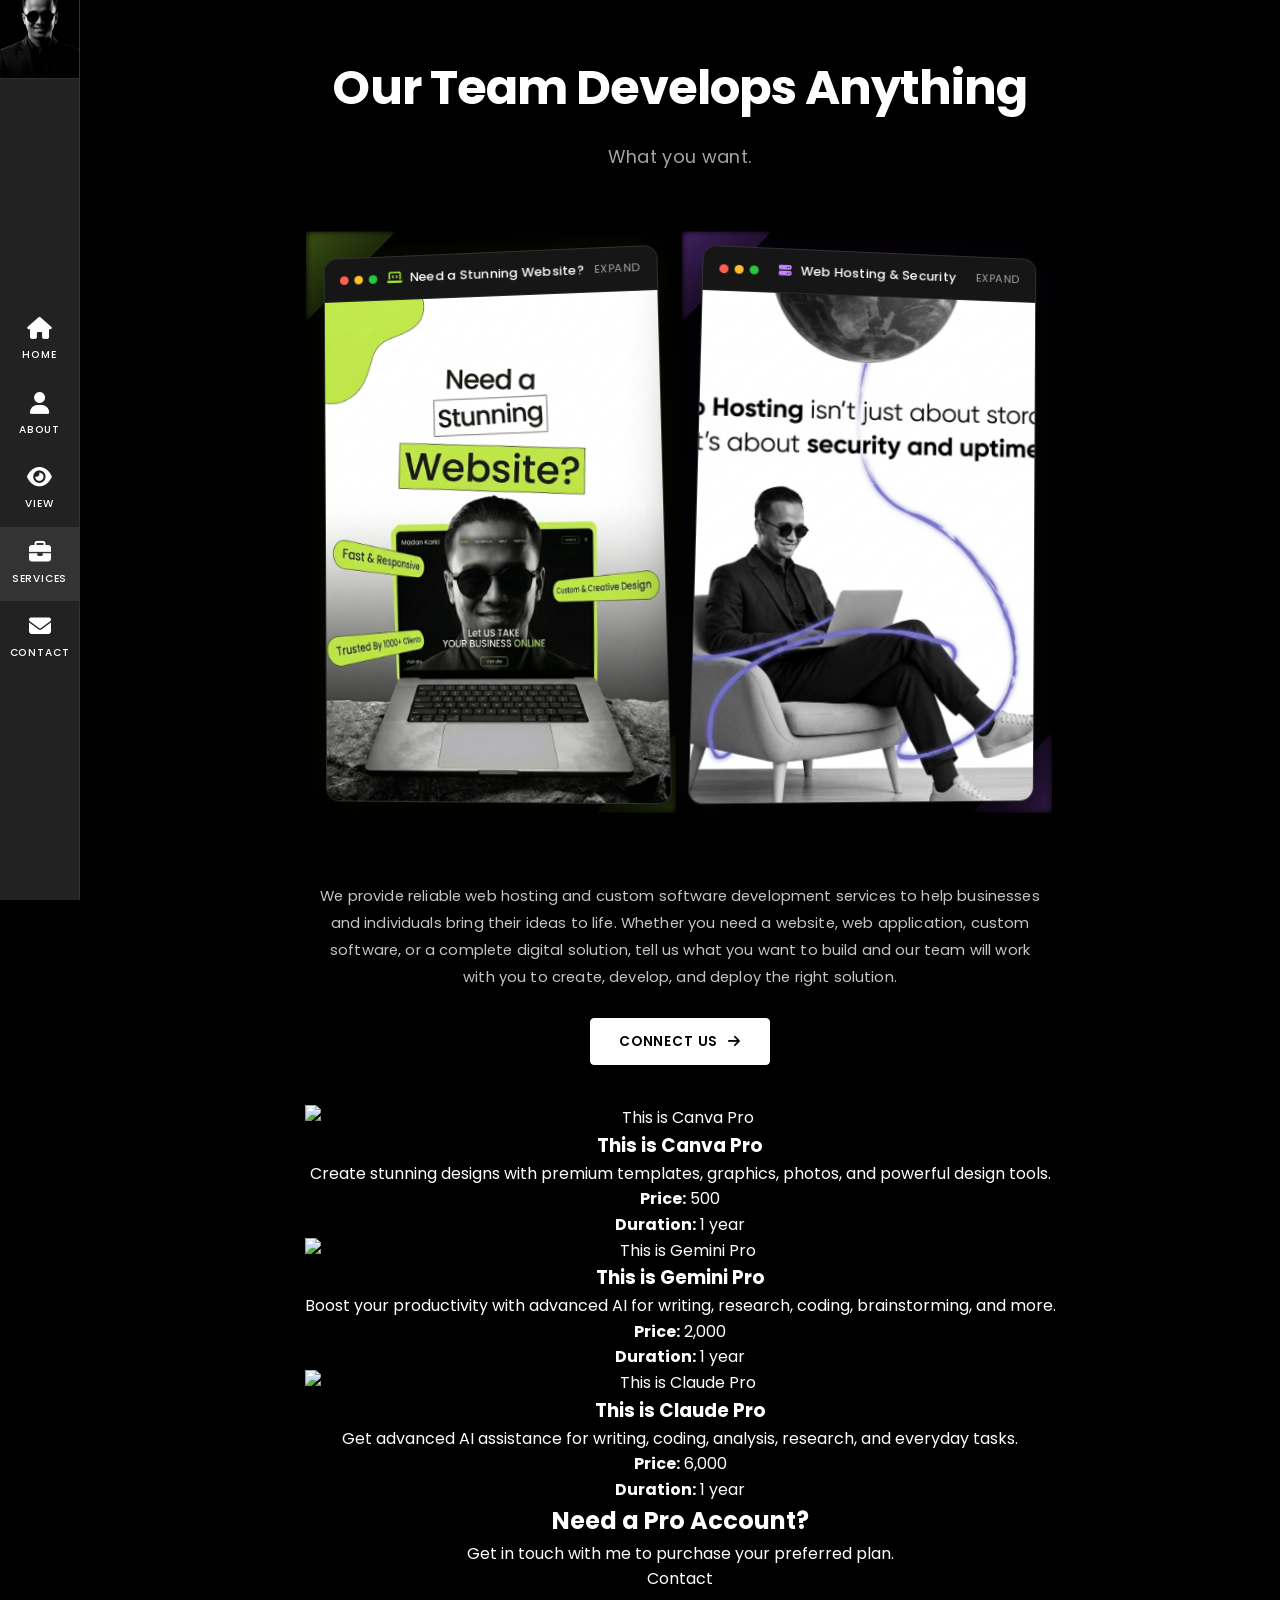
==== commit 8ec21375: "feat: add Pro Subscriptions section with Canva, Gemini, and Claude cards to services page" ====
--- a/services.html
+++ b/services.html
@@ -162,6 +162,68 @@
           <i class="fa-solid fa-arrow-right"></i>
         </a>
       </div>
+
+      <!-- Pro Subscriptions Section -->
+      <div class="pro-services-section">
+        <div class="pro-services-grid">
+
+          <!-- Canva Card -->
+          <div class="pro-service-card zoomable-card">
+            <div class="pro-service-img-wrap">
+              <img src="Image/canva.jpg" alt="This is Canva Pro" class="pro-service-img zoomable-img">
+            </div>
+            <div class="pro-service-content">
+              <h3 class="pro-service-title">This is Canva Pro</h3>
+              <p class="pro-service-description">Create stunning designs with premium templates, graphics, photos, and
+                powerful design tools.</p>
+              <div class="pro-service-info">
+                <p class="pro-service-detail"><strong>Price:</strong> 500</p>
+                <p class="pro-service-detail"><strong>Duration:</strong> 1 year</p>
+              </div>
+            </div>
+          </div>
+
+          <!-- Gemini Card -->
+          <div class="pro-service-card zoomable-card">
+            <div class="pro-service-img-wrap">
+              <img src="Image/Gemini.jpg" alt="This is Gemini Pro" class="pro-service-img zoomable-img">
+            </div>
+            <div class="pro-service-content">
+              <h3 class="pro-service-title">This is Gemini Pro</h3>
+              <p class="pro-service-description">Boost your productivity with advanced AI for writing, research, coding,
+                brainstorming, and more.</p>
+              <div class="pro-service-info">
+                <p class="pro-service-detail"><strong>Price:</strong> 2,000</p>
+                <p class="pro-service-detail"><strong>Duration:</strong> 1 year</p>
+              </div>
+            </div>
+          </div>
+
+          <!-- Claude Card -->
+          <div class="pro-service-card zoomable-card">
+            <div class="pro-service-img-wrap">
+              <img src="Image/claude.jpg" alt="This is Claude Pro" class="pro-service-img zoomable-img">
+            </div>
+            <div class="pro-service-content">
+              <h3 class="pro-service-title">This is Claude Pro</h3>
+              <p class="pro-service-description">Get advanced AI assistance for writing, coding, analysis, research, and
+                everyday tasks.</p>
+              <div class="pro-service-info">
+                <p class="pro-service-detail"><strong>Price:</strong> 6,000</p>
+                <p class="pro-service-detail"><strong>Duration:</strong> 1 year</p>
+              </div>
+            </div>
+          </div>
+
+        </div>
+
+        <!-- Centered Contact Section -->
+        <div class="pro-services-contact-wrap">
+          <h2 class="pro-services-contact-heading">Need a Pro Account?</h2>
+          <p class="pro-services-contact-text">Get in touch with me to purchase your preferred plan.</p>
+          <a href="index.html#contact" class="pro-services-contact-btn">Contact</a>
+        </div>
+      </div>
     </section>
 
   </main>
